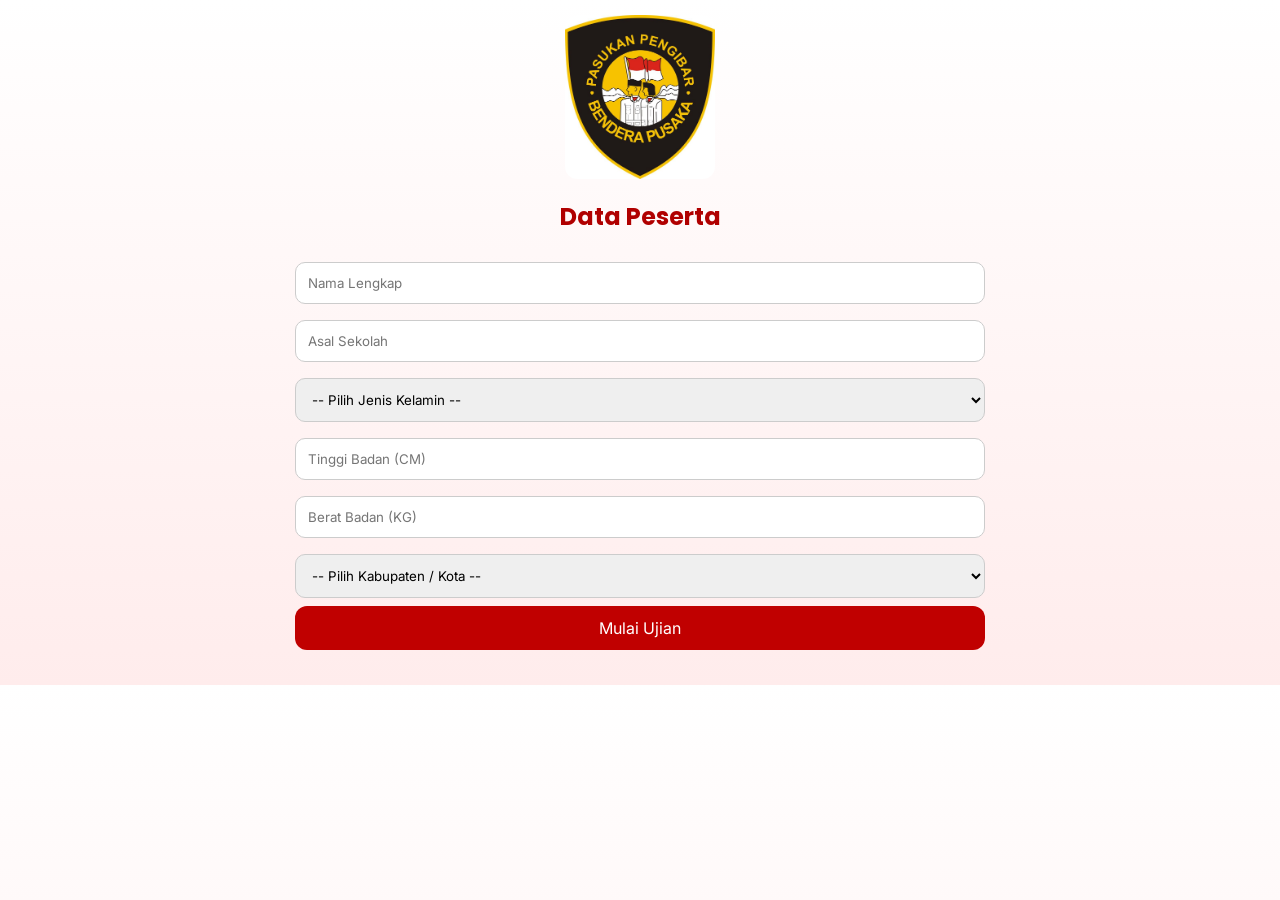
==== index.html @ 935d662f "Add files via upload" ====
<!doctype html>
<html lang="id">
  <head>
    <meta charset="UTF-8" />
    <meta name="viewport" content="width=device-width, initial-scale=1.0" />
    <title>TRYOUT TIU Paskibraka</title>

    <link
      href="https://fonts.googleapis.com/css2?family=Poppins:wght@600;700&family=Inter:wght@400;500&display=swap"
      rel="stylesheet"
    />
    <link rel="stylesheet" href="style.css" />
  </head>
  <body>
    <div class="container">
      <img
        src="img/Paskibra Logo - Logo Vector Online 2019.jfif"
        class="header"
      />

      <div class="info">
        <h2>Data Peserta</h2>
        <input id="nama" placeholder="Nama Lengkap" />
        <input id="sekolah" placeholder="Asal Sekolah" />
        <select id="gender">
          <option value="">-- Pilih Jenis Kelamin --</option>
          <option value="Laki-Laki"> Laki-Laki</option>
          <option value="Perempuan"> Perempuan</option>
          
        <input id="tinggibadan" placeholder="Tinggi Badan (CM)" />
        <input id="beratbadan" placeholder="Berat Badan (KG)" />
        
        <select id="daerah">
          <option value="">-- Pilih Kabupaten / Kota --</option>

          <!-- KOTA -->
          <option value="Kota Bandung">Kota Bandung</option>
          <option value="Kota Bekasi">Kota Bekasi</option>
          <option value="Kota Bogor">Kota Bogor</option>
          <option value="Kota Cimahi">Kota Cimahi</option>
          <option value="Kota Cirebon">Kota Cirebon</option>
          <option value="Kota Depok">Kota Depok</option>
          <option value="Kota Sukabumi">Kota Sukabumi</option>
          <option value="Kota Tasikmalaya">Kota Tasikmalaya</option>
          <option value="Kota Banjar">Kota Banjar</option>

          <!-- KABUPATEN -->
          <option value="Kabupaten Bandung">Kabupaten Bandung</option>
          <option value="Kabupaten Bandung Barat">
            Kabupaten Bandung Barat
          </option>
          <option value="Kabupaten Bekasi">Kabupaten Bekasi</option>
          <option value="Kabupaten Bogor">Kabupaten Bogor</option>
          <option value="Kabupaten Ciamis">Kabupaten Ciamis</option>
          <option value="Kabupaten Cianjur">Kabupaten Cianjur</option>
          <option value="Kabupaten Cirebon">Kabupaten Cirebon</option>
          <option value="Kabupaten Garut">Kabupaten Garut</option>
          <option value="Kabupaten Indramayu">Kabupaten Indramayu</option>
          <option value="Kabupaten Karawang">Kabupaten Karawang</option>
          <option value="Kabupaten Kuningan">Kabupaten Kuningan</option>
          <option value="Kabupaten Majalengka">Kabupaten Majalengka</option>
          <option value="Kabupaten Pangandaran">Kabupaten Pangandaran</option>
          <option value="Kabupaten Purwakarta">Kabupaten Purwakarta</option>
          <option value="Kabupaten Subang">Kabupaten Subang</option>
          <option value="Kabupaten Sukabumi">Kabupaten Sukabumi</option>
          <option value="Kabupaten Sumedang">Kabupaten Sumedang</option>
          <option value="Kabupaten Tasikmalaya">Kabupaten Tasikmalaya</option>
        </select>

        <button onclick="mulaiUjian()">Mulai Ujian</button>
      </div>

      <div class="timer hidden"><span id="time">10:00</span></div>

      <div class="progress-box hidden">
        <div class="progress"><div id="progressBar"></div></div>
        <small id="progressText">0 / 20</small>
      </div>

      <div id="navSoal" class="nav-soal hidden"></div>

      <form id="quizForm" class="hidden">
        <div id="soalContainer"></div>

        <div class="nav-btn">
          <button type="button" onclick="sebelumnya()">⬅ Kembali</button>
          <button type="button" id="nextBtn" onclick="berikutnya()">
            Berikutnya ➡
          </button>
        </div>
      </form>
    </div>

    <script src="script.js"></script>
  </body>
</html>
---- style.css ----
* {
  box-sizing: border-box;
  font-family: "Inter", sans-serif;
}

body {
  margin: 0;
  background: linear-gradient(#fff, #ffecec);
}

.container {
  max-width: 720px;
  margin: auto;
  padding: 15px;
}

.header {
  width: 100%;
  max-width: 150px; /* BATAS LEBAR LOGO */
  display: block;
  margin: 0 auto 12px;
  border-radius: 12px;
}

h2 {
  text-align: center;
  font-family: "Poppins", sans-serif;
  color: #b00000;
}

.info input,
select {
  width: 100%;
  padding: 12px;
  margin: 8px 0;
  border-radius: 10px;
  border: 1px solid #ccc;
}

.info button,
.nav-btn button {
  width: 100%;
  padding: 12px;
  background: #c00000;
  color: white;
  border: none;
  border-radius: 12px;
  font-size: 16px;
  cursor: pointer;
  transition: all 0.25s ease;
}

button:hover {
  transform: translateY(-2px);
  box-shadow: 0 8px 20px rgba(192, 0, 0, 0.35);
}

button:active {
  transform: scale(0.97);
}

.hidden {
  display: none;
}

.timer {
  text-align: center;
  font-weight: bold;
  color: #b00000;
  margin: 10px 0;
}

.question {
  background: white;
  padding: 15px;
  border-radius: 14px;
  margin-bottom: 15px;
  box-shadow: 0 5px 15px rgba(0, 0, 0, 0.1);
}

.question label {
  display: flex;
  gap: 10px;
  padding: 10px;
  background: #f5f5f5;
  border-radius: 10px;
  margin-bottom: 6px;
  cursor: pointer;
}

.nav-btn {
  display: flex;
  gap: 10px;
}

.progress {
  background: #eee;
  border-radius: 10px;
  overflow: hidden;
}

#progressBar {
  height: 8px;
  width: 0%;
  background: #c00000;
}

.nav-soal {
  display: flex;
  flex-wrap: wrap;
  gap: 6px;
  margin: 10px 0;
}

.nav-soal button {
  width: 36px;
  height: 36px;
  border-radius: 50%;
  border: none;
  font-weight: bold;
  cursor: pointer;
}

.nav-soal button.answered {
  background: #4caf50;
  color: white;
}
.nav-soal button.active {
  border: 2px solid #c00000;
}

@media (max-width: 480px) {
  .header {
    max-width: 300px;
  }
}

.soal {
  margin-bottom: 25px;
  padding: 15px;
  border-radius: 12px;
  background: #fafafa;
  border-left: 6px solid #c00000;
}

.benar {
  color: #2e7d32;
}

.salah {
  color: #c62828;
}
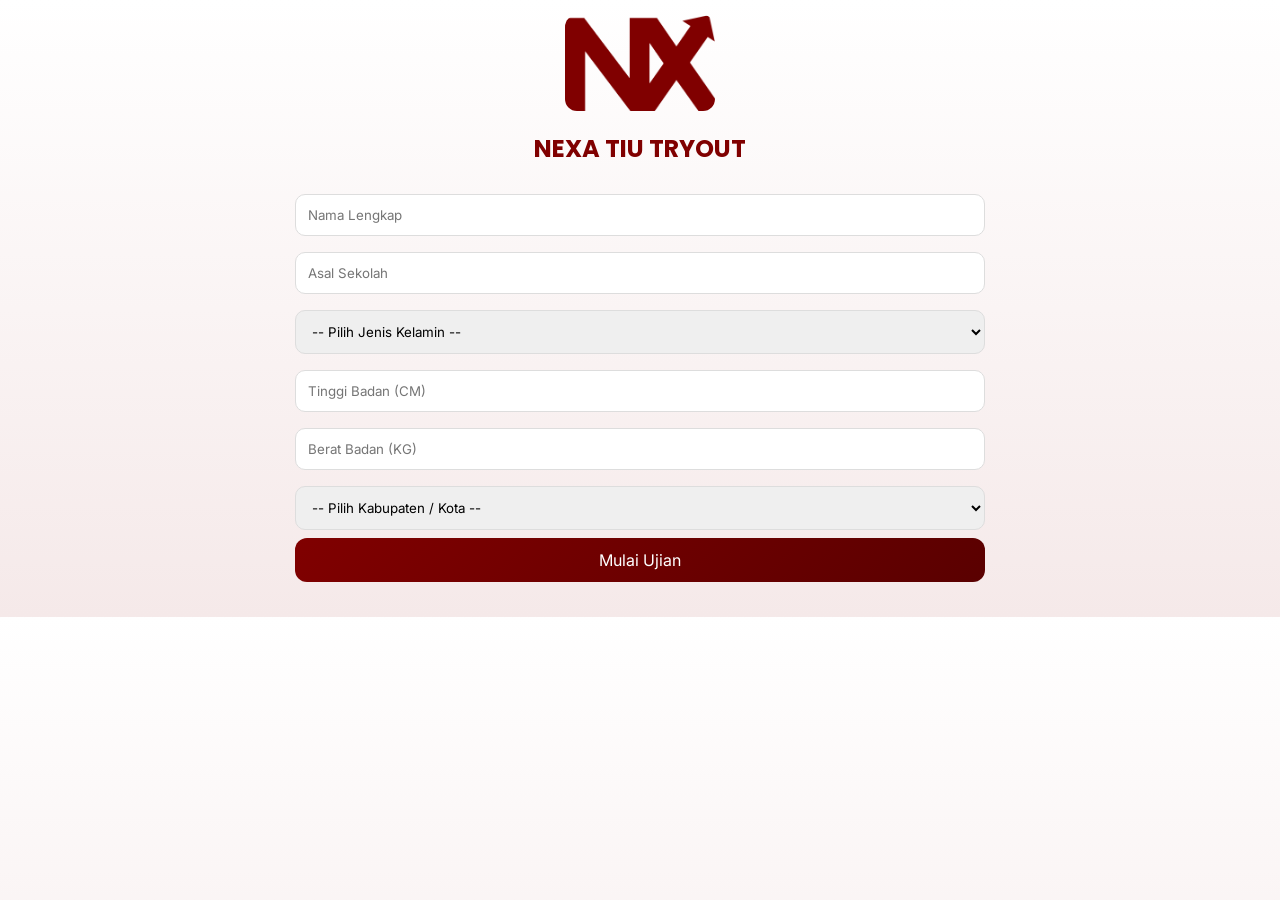
==== commit 62865aea: "Add files via upload" ====
--- a/index.html
+++ b/index.html
@@ -3,7 +3,7 @@
   <head>
     <meta charset="UTF-8" />
     <meta name="viewport" content="width=device-width, initial-scale=1.0" />
-    <title>TRYOUT TIU Paskibraka</title>
+    <title>NEXA Tryout TIU Paskibraka</title>
 
     <link
       href="https://fonts.googleapis.com/css2?family=Poppins:wght@600;700&family=Inter:wght@400;500&display=swap"
@@ -11,29 +11,32 @@
     />
     <link rel="stylesheet" href="style.css" />
   </head>
+
   <body>
     <div class="container">
-      <img
-        src="img/Paskibra Logo - Logo Vector Online 2019.jfif"
-        class="header"
-      />
+      <!-- LOGO -->
+      <img src="img/Logo-1.png" class="header" />
 
+      <!-- FORM DATA -->
       <div class="info">
-        <h2>Data Peserta</h2>
+        <h2>NEXA TIU TRYOUT</h2>
+
         <input id="nama" placeholder="Nama Lengkap" />
         <input id="sekolah" placeholder="Asal Sekolah" />
+
+        <!-- FIXED SELECT -->
         <select id="gender">
           <option value="">-- Pilih Jenis Kelamin --</option>
-          <option value="Laki-Laki"> Laki-Laki</option>
-          <option value="Perempuan"> Perempuan</option>
-          
+          <option value="Laki-Laki">Laki-Laki</option>
+          <option value="Perempuan">Perempuan</option>
+        </select>
+
         <input id="tinggibadan" placeholder="Tinggi Badan (CM)" />
         <input id="beratbadan" placeholder="Berat Badan (KG)" />
-        
+
         <select id="daerah">
           <option value="">-- Pilih Kabupaten / Kota --</option>
 
-          <!-- KOTA -->
           <option value="Kota Bandung">Kota Bandung</option>
           <option value="Kota Bekasi">Kota Bekasi</option>
           <option value="Kota Bogor">Kota Bogor</option>
@@ -44,7 +47,6 @@
           <option value="Kota Tasikmalaya">Kota Tasikmalaya</option>
           <option value="Kota Banjar">Kota Banjar</option>
 
-          <!-- KABUPATEN -->
           <option value="Kabupaten Bandung">Kabupaten Bandung</option>
           <option value="Kabupaten Bandung Barat">
             Kabupaten Bandung Barat
@@ -70,15 +72,21 @@
         <button onclick="mulaiUjian()">Mulai Ujian</button>
       </div>
 
-      <div class="timer hidden"><span id="time">10:00</span></div>
+      <!-- TIMER -->
+      <div class="timer hidden">⏱ <span id="time">10:00</span></div>
 
+      <!-- PROGRESS -->
       <div class="progress-box hidden">
-        <div class="progress"><div id="progressBar"></div></div>
+        <div class="progress">
+          <div id="progressBar"></div>
+        </div>
         <small id="progressText">0 / 20</small>
       </div>
 
+      <!-- NAVIGASI SOAL -->
       <div id="navSoal" class="nav-soal hidden"></div>
 
+      <!-- QUIZ -->
       <form id="quizForm" class="hidden">
         <div id="soalContainer"></div>
 
--- a/style.css
+++ b/style.css
@@ -5,7 +5,7 @@
 
 body {
   margin: 0;
-  background: linear-gradient(#fff, #ffecec);
+  background: linear-gradient(180deg, #ffffff, #f5e9e9);
 }
 
 .container {
@@ -16,7 +16,7 @@
 
 .header {
   width: 100%;
-  max-width: 150px; /* BATAS LEBAR LOGO */
+  max-width: 150px;
   display: block;
   margin: 0 auto 12px;
   border-radius: 12px;
@@ -25,23 +25,33 @@
 h2 {
   text-align: center;
   font-family: "Poppins", sans-serif;
-  color: #b00000;
+  color: #800000; /* MAROON NEXA */
 }
 
+/* INPUT */
 .info input,
 select {
   width: 100%;
   padding: 12px;
   margin: 8px 0;
   border-radius: 10px;
-  border: 1px solid #ccc;
+  border: 1px solid #ddd;
+  transition: all 0.2s ease;
 }
 
+.info input:focus,
+select:focus {
+  outline: none;
+  border-color: #800000;
+  box-shadow: 0 0 0 2px rgba(128, 0, 0, 0.15);
+}
+
+/* BUTTON */
 .info button,
 .nav-btn button {
   width: 100%;
   padding: 12px;
-  background: #c00000;
+  background: linear-gradient(135deg, #800000, #5a0000);
   color: white;
   border: none;
   border-radius: 12px;
@@ -52,7 +62,7 @@
 
 button:hover {
   transform: translateY(-2px);
-  box-shadow: 0 8px 20px rgba(192, 0, 0, 0.35);
+  box-shadow: 0 8px 20px rgba(128, 0, 0, 0.35);
 }
 
 button:active {
@@ -63,36 +73,46 @@
   display: none;
 }
 
+/* TIMER */
 .timer {
   text-align: center;
   font-weight: bold;
-  color: #b00000;
+  color: #800000;
   margin: 10px 0;
 }
 
+/* CARD SOAL */
 .question {
-  background: white;
+  background: #ffffff;
   padding: 15px;
   border-radius: 14px;
   margin-bottom: 15px;
-  box-shadow: 0 5px 15px rgba(0, 0, 0, 0.1);
+  box-shadow: 0 6px 18px rgba(0, 0, 0, 0.08);
 }
 
+/* OPTION */
 .question label {
   display: flex;
   gap: 10px;
   padding: 10px;
-  background: #f5f5f5;
+  background: #f9f9f9;
   border-radius: 10px;
   margin-bottom: 6px;
   cursor: pointer;
+  transition: all 0.2s ease;
 }
 
+.question label:hover {
+  background: #ffecec;
+}
+
+/* NAV BUTTON */
 .nav-btn {
   display: flex;
   gap: 10px;
 }
 
+/* PROGRESS BAR */
 .progress {
   background: #eee;
   border-radius: 10px;
@@ -102,9 +122,10 @@
 #progressBar {
   height: 8px;
   width: 0%;
-  background: #c00000;
+  background: linear-gradient(90deg, #800000, #c00000);
 }
 
+/* NAV SOAL */
 .nav-soal {
   display: flex;
   flex-wrap: wrap;
@@ -119,34 +140,21 @@
   border: none;
   font-weight: bold;
   cursor: pointer;
+  background: #e5e7eb;
 }
 
 .nav-soal button.answered {
-  background: #4caf50;
+  background: #800000;
   color: white;
 }
+
 .nav-soal button.active {
-  border: 2px solid #c00000;
+  border: 2px solid #800000;
 }
 
+/* MOBILE */
 @media (max-width: 480px) {
   .header {
     max-width: 300px;
   }
 }
-
-.soal {
-  margin-bottom: 25px;
-  padding: 15px;
-  border-radius: 12px;
-  background: #fafafa;
-  border-left: 6px solid #c00000;
-}
-
-.benar {
-  color: #2e7d32;
-}
-
-.salah {
-  color: #c62828;
-}
